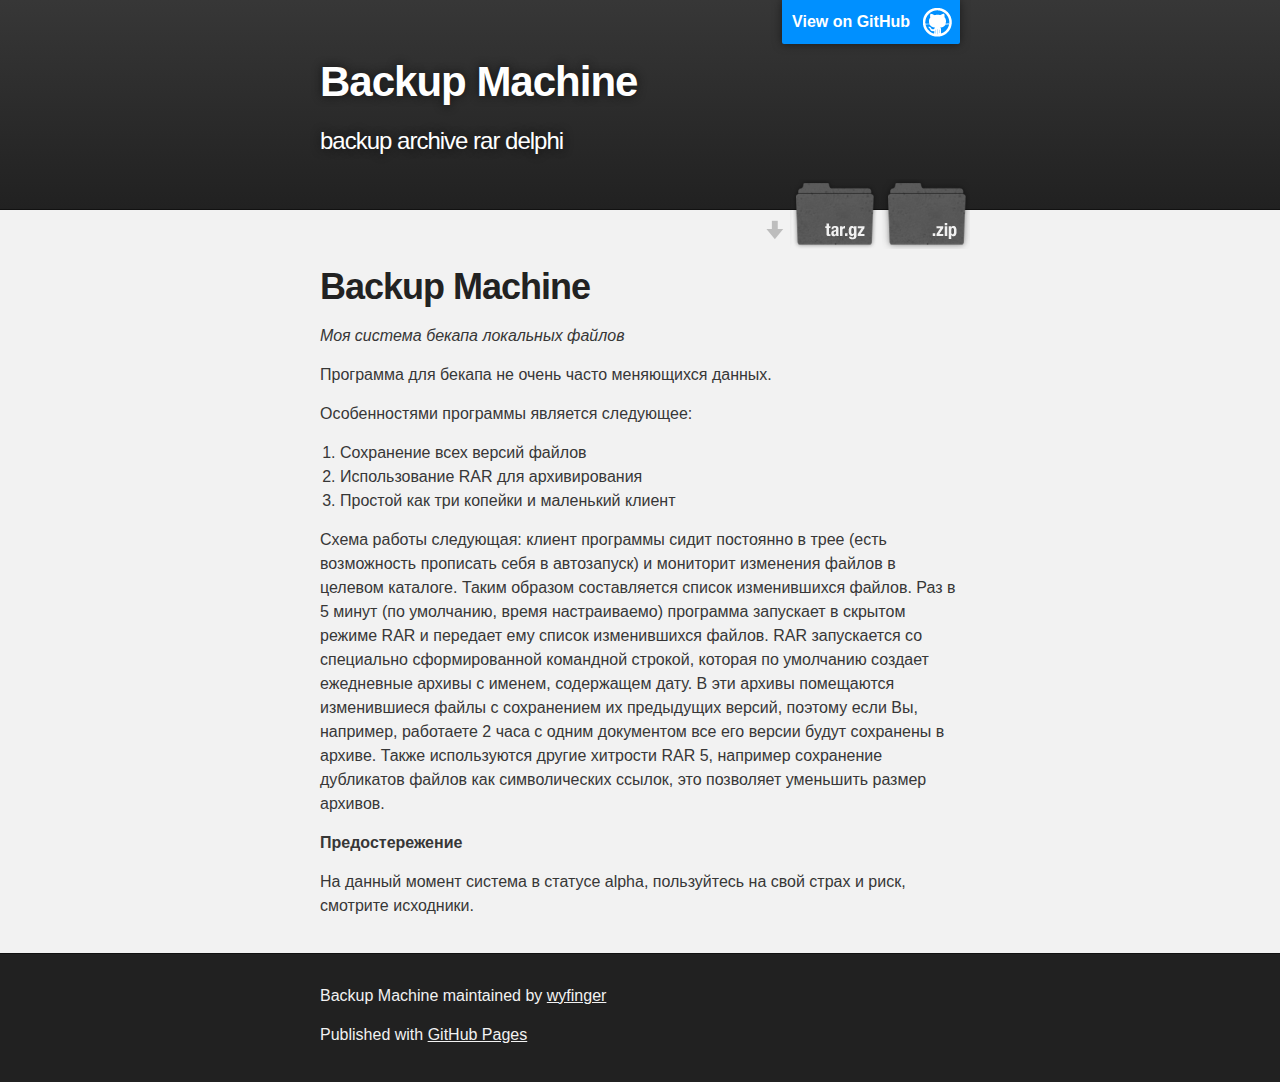
==== index.html @ 94a231f6 "Create gh-pages branch via GitHub" ====
<!DOCTYPE html>
<html>

  <head>
    <meta charset='utf-8'>
    <meta http-equiv="X-UA-Compatible" content="chrome=1">
    <meta name="description" content="Backup Machine : backup archive rar delphi">

    <link rel="stylesheet" type="text/css" media="screen" href="stylesheets/stylesheet.css">

    <title>Backup Machine</title>
  </head>

  <body>

    <!-- HEADER -->
    <div id="header_wrap" class="outer">
        <header class="inner">
          <a id="forkme_banner" href="https://github.com/wyfinger/BackupMachine">View on GitHub</a>

          <h1 id="project_title">Backup Machine</h1>
          <h2 id="project_tagline">backup archive rar delphi</h2>

            <section id="downloads">
              <a class="zip_download_link" href="https://github.com/wyfinger/BackupMachine/zipball/master">Download this project as a .zip file</a>
              <a class="tar_download_link" href="https://github.com/wyfinger/BackupMachine/tarball/master">Download this project as a tar.gz file</a>
            </section>
        </header>
    </div>

    <!-- MAIN CONTENT -->
    <div id="main_content_wrap" class="outer">
      <section id="main_content" class="inner">
        <h1>
<a id="backup-machine" class="anchor" href="#backup-machine" aria-hidden="true"><span class="octicon octicon-link"></span></a>Backup Machine</h1>

<p><em>Моя система бекапа локальных файлов</em> </p>

<p>Программа для бекапа не очень часто меняющихся данных.</p>

<p>Особенностями программы является следующее:</p>

<ol>
<li>Сохранение всех версий файлов</li>
<li>Использование RAR для архивирования</li>
<li>Простой как три копейки и маленький клиент</li>
</ol>

<p>Схема работы следующая: клиент программы сидит постоянно в трее (есть возможность прописать себя в автозапуск) и мониторит изменения файлов в целевом каталоге. Таким образом составляется список изменившихся файлов. Раз в 5 минут (по умолчанию, время настраиваемо) программа запускает в скрытом режиме RAR и передает ему список изменившихся файлов. RAR запускается со специально сформированной командной строкой, которая по умолчанию создает ежедневные архивы с именем, содержащем дату. В эти архивы помещаются изменившиеся файлы с сохранением их предыдущих версий, поэтому если Вы, например, работаете 2 часа с одним документом все его версии будут сохранены в архиве. Также используются другие хитрости RAR 5, например сохранение дубликатов файлов как символических ссылок, это позволяет уменьшить размер архивов.</p>

<p><strong>Предостережение</strong></p>

<p>На данный момент система в статусе alpha, пользуйтесь на свой страх и риск, смотрите исходники.</p>
      </section>
    </div>

    <!-- FOOTER  -->
    <div id="footer_wrap" class="outer">
      <footer class="inner">
        <p class="copyright">Backup Machine maintained by <a href="https://github.com/wyfinger">wyfinger</a></p>
        <p>Published with <a href="https://pages.github.com">GitHub Pages</a></p>
      </footer>
    </div>

    

  </body>
</html>
---- stylesheets/stylesheet.css ----
/*******************************************************************************
Slate Theme for GitHub Pages
by Jason Costello, @jsncostello
*******************************************************************************/

@import url(pygment_trac.css);

/*******************************************************************************
MeyerWeb Reset
*******************************************************************************/

html, body, div, span, applet, object, iframe,
h1, h2, h3, h4, h5, h6, p, blockquote, pre,
a, abbr, acronym, address, big, cite, code,
del, dfn, em, img, ins, kbd, q, s, samp,
small, strike, strong, sub, sup, tt, var,
b, u, i, center,
dl, dt, dd, ol, ul, li,
fieldset, form, label, legend,
table, caption, tbody, tfoot, thead, tr, th, td,
article, aside, canvas, details, embed,
figure, figcaption, footer, header, hgroup,
menu, nav, output, ruby, section, summary,
time, mark, audio, video {
  margin: 0;
  padding: 0;
  border: 0;
  font: inherit;
  vertical-align: baseline;
}

/* HTML5 display-role reset for older browsers */
article, aside, details, figcaption, figure,
footer, header, hgroup, menu, nav, section {
  display: block;
}

ol, ul {
  list-style: none;
}

table {
  border-collapse: collapse;
  border-spacing: 0;
}

/*******************************************************************************
Theme Styles
*******************************************************************************/

body {
  box-sizing: border-box;
  color:#373737;
  background: #212121;
  font-size: 16px;
  font-family: 'Myriad Pro', Calibri, Helvetica, Arial, sans-serif;
  line-height: 1.5;
  -webkit-font-smoothing: antialiased;
}

h1, h2, h3, h4, h5, h6 {
  margin: 10px 0;
  font-weight: 700;
  color:#222222;
  font-family: 'Lucida Grande', 'Calibri', Helvetica, Arial, sans-serif;
  letter-spacing: -1px;
}

h1 {
  font-size: 36px;
  font-weight: 700;
}

h2 {
  padding-bottom: 10px;
  font-size: 32px;
  background: url('../images/bg_hr.png') repeat-x bottom;
}

h3 {
  font-size: 24px;
}

h4 {
  font-size: 21px;
}

h5 {
  font-size: 18px;
}

h6 {
  font-size: 16px;
}

p {
  margin: 10px 0 15px 0;
}

footer p {
  color: #f2f2f2;
}

a {
  text-decoration: none;
  color: #007edf;
  text-shadow: none;

  transition: color 0.5s ease;
  transition: text-shadow 0.5s ease;
  -webkit-transition: color 0.5s ease;
  -webkit-transition: text-shadow 0.5s ease;
  -moz-transition: color 0.5s ease;
  -moz-transition: text-shadow 0.5s ease;
  -o-transition: color 0.5s ease;
  -o-transition: text-shadow 0.5s ease;
  -ms-transition: color 0.5s ease;
  -ms-transition: text-shadow 0.5s ease;
}

a:hover, a:focus {text-decoration: underline;}

footer a {
  color: #F2F2F2;
  text-decoration: underline;
}

em {
  font-style: italic;
}

strong {
  font-weight: bold;
}

img {
  position: relative;
  margin: 0 auto;
  max-width: 739px;
  padding: 5px;
  margin: 10px 0 10px 0;
  border: 1px solid #ebebeb;

  box-shadow: 0 0 5px #ebebeb;
  -webkit-box-shadow: 0 0 5px #ebebeb;
  -moz-box-shadow: 0 0 5px #ebebeb;
  -o-box-shadow: 0 0 5px #ebebeb;
  -ms-box-shadow: 0 0 5px #ebebeb;
}

p img {
  display: inline;
  margin: 0;
  padding: 0;
  vertical-align: middle;
  text-align: center;
  border: none;
}

pre, code {
  width: 100%;
  color: #222;
  background-color: #fff;

  font-family: Monaco, "Bitstream Vera Sans Mono", "Lucida Console", Terminal, monospace;
  font-size: 14px;

  border-radius: 2px;
  -moz-border-radius: 2px;
  -webkit-border-radius: 2px;
}

pre {
  width: 100%;
  padding: 10px;
  box-shadow: 0 0 10px rgba(0,0,0,.1);
  overflow: auto;
}

code {
  padding: 3px;
  margin: 0 3px;
  box-shadow: 0 0 10px rgba(0,0,0,.1);
}

pre code {
  display: block;
  box-shadow: none;
}

blockquote {
  color: #666;
  margin-bottom: 20px;
  padding: 0 0 0 20px;
  border-left: 3px solid #bbb;
}


ul, ol, dl {
  margin-bottom: 15px
}

ul {
  list-style-position: inside;
  list-style: disc;
  padding-left: 20px;
}

ol {
  list-style-position: inside;
  list-style: decimal;
  padding-left: 20px;
}

dl dt {
  font-weight: bold;
}

dl dd {
  padding-left: 20px;
  font-style: italic;
}

dl p {
  padding-left: 20px;
  font-style: italic;
}

hr {
  height: 1px;
  margin-bottom: 5px;
  border: none;
  background: url('../images/bg_hr.png') repeat-x center;
}

table {
  border: 1px solid #373737;
  margin-bottom: 20px;
  text-align: left;
 }

th {
  font-family: 'Lucida Grande', 'Helvetica Neue', Helvetica, Arial, sans-serif;
  padding: 10px;
  background: #373737;
  color: #fff;
 }

td {
  padding: 10px;
  border: 1px solid #373737;
 }

form {
  background: #f2f2f2;
  padding: 20px;
}

/*******************************************************************************
Full-Width Styles
*******************************************************************************/

.outer {
  width: 100%;
}

.inner {
  position: relative;
  max-width: 640px;
  padding: 20px 10px;
  margin: 0 auto;
}

#forkme_banner {
  display: block;
  position: absolute;
  top:0;
  right: 10px;
  z-index: 10;
  padding: 10px 50px 10px 10px;
  color: #fff;
  background: url('../images/blacktocat.png') #0090ff no-repeat 95% 50%;
  font-weight: 700;
  box-shadow: 0 0 10px rgba(0,0,0,.5);
  border-bottom-left-radius: 2px;
  border-bottom-right-radius: 2px;
}

#header_wrap {
  background: #212121;
  background: -moz-linear-gradient(top, #373737, #212121);
  background: -webkit-linear-gradient(top, #373737, #212121);
  background: -ms-linear-gradient(top, #373737, #212121);
  background: -o-linear-gradient(top, #373737, #212121);
  background: linear-gradient(top, #373737, #212121);
}

#header_wrap .inner {
  padding: 50px 10px 30px 10px;
}

#project_title {
  margin: 0;
  color: #fff;
  font-size: 42px;
  font-weight: 700;
  text-shadow: #111 0px 0px 10px;
}

#project_tagline {
  color: #fff;
  font-size: 24px;
  font-weight: 300;
  background: none;
  text-shadow: #111 0px 0px 10px;
}

#downloads {
  position: absolute;
  width: 210px;
  z-index: 10;
  bottom: -40px;
  right: 0;
  height: 70px;
  background: url('../images/icon_download.png') no-repeat 0% 90%;
}

.zip_download_link {
  display: block;
  float: right;
  width: 90px;
  height:70px;
  text-indent: -5000px;
  overflow: hidden;
  background: url(../images/sprite_download.png) no-repeat bottom left;
}

.tar_download_link {
  display: block;
  float: right;
  width: 90px;
  height:70px;
  text-indent: -5000px;
  overflow: hidden;
  background: url(../images/sprite_download.png) no-repeat bottom right;
  margin-left: 10px;
}

.zip_download_link:hover {
  background: url(../images/sprite_download.png) no-repeat top left;
}

.tar_download_link:hover {
  background: url(../images/sprite_download.png) no-repeat top right;
}

#main_content_wrap {
  background: #f2f2f2;
  border-top: 1px solid #111;
  border-bottom: 1px solid #111;
}

#main_content {
  padding-top: 40px;
}

#footer_wrap {
  background: #212121;
}



/*******************************************************************************
Small Device Styles
*******************************************************************************/

@media screen and (max-width: 480px) {
  body {
    font-size:14px;
  }

  #downloads {
    display: none;
  }

  .inner {
    min-width: 320px;
    max-width: 480px;
  }

  #project_title {
  font-size: 32px;
  }

  h1 {
    font-size: 28px;
  }

  h2 {
    font-size: 24px;
  }

  h3 {
    font-size: 21px;
  }

  h4 {
    font-size: 18px;
  }

  h5 {
    font-size: 14px;
  }

  h6 {
    font-size: 12px;
  }

  code, pre {
    min-width: 320px;
    max-width: 480px;
    font-size: 11px;
  }

}
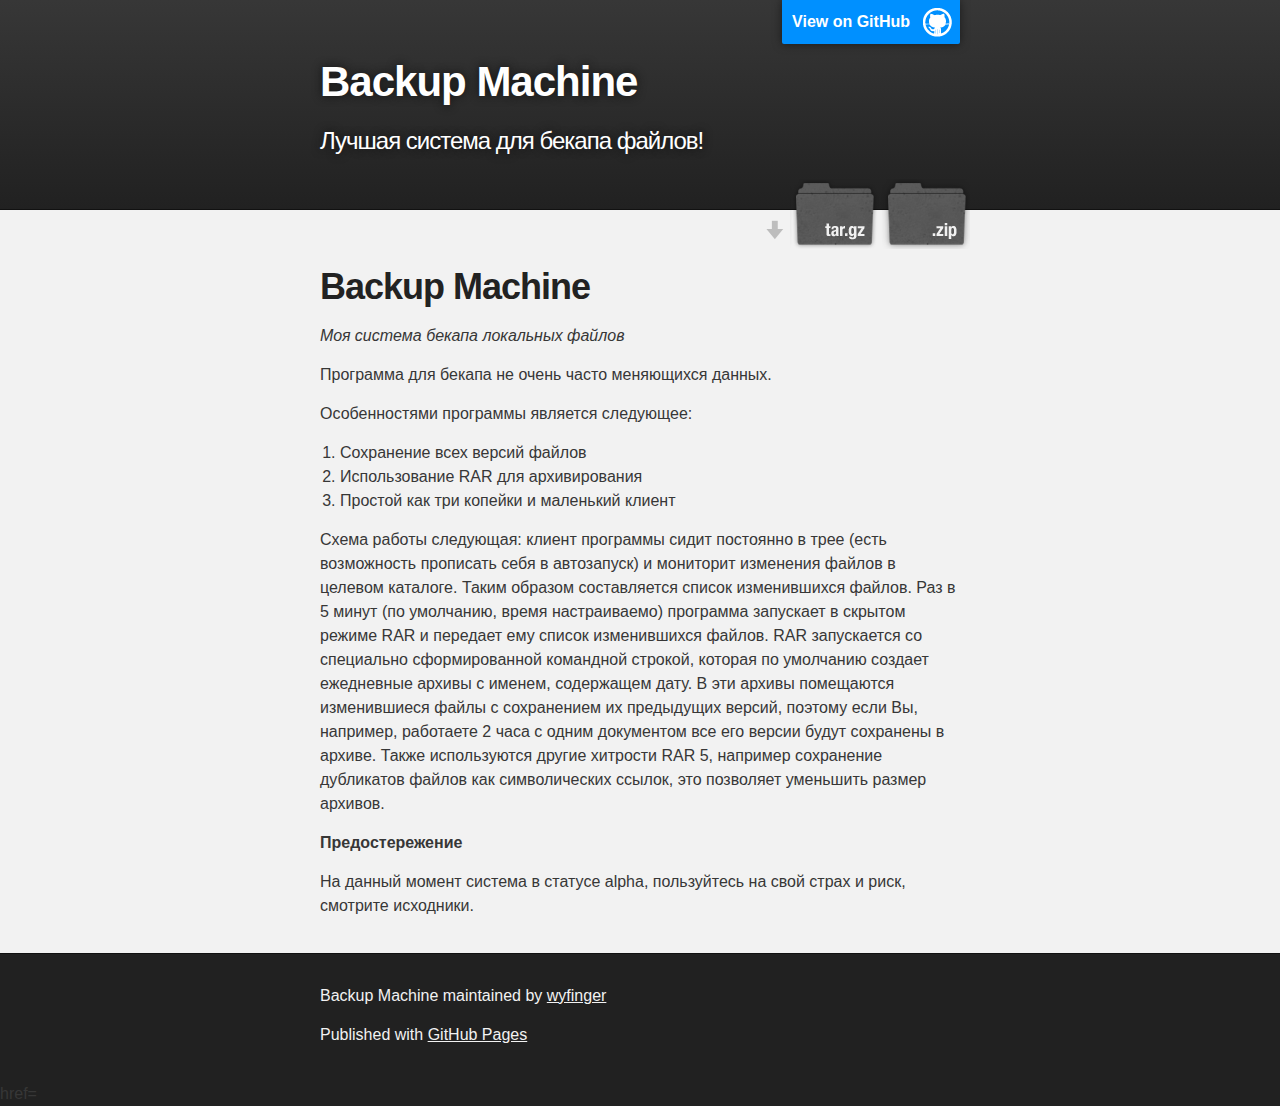
==== commit 85c590b1: "Update index.html" ====
--- a/index.html
+++ b/index.html
@@ -19,7 +19,7 @@
           <a id="forkme_banner" href="https://github.com/wyfinger/BackupMachine">View on GitHub</a>
 
           <h1 id="project_title">Backup Machine</h1>
-          <h2 id="project_tagline">backup archive rar delphi</h2>
+          <h2 id="project_tagline">Лучшая система для бекапа файлов!</h2>
 
             <section id="downloads">
               <a class="zip_download_link" href="https://github.com/wyfinger/BackupMachine/zipball/master">Download this project as a .zip file</a>
@@ -66,3 +66,5 @@
 
   </body>
 </html>
+ href=
+
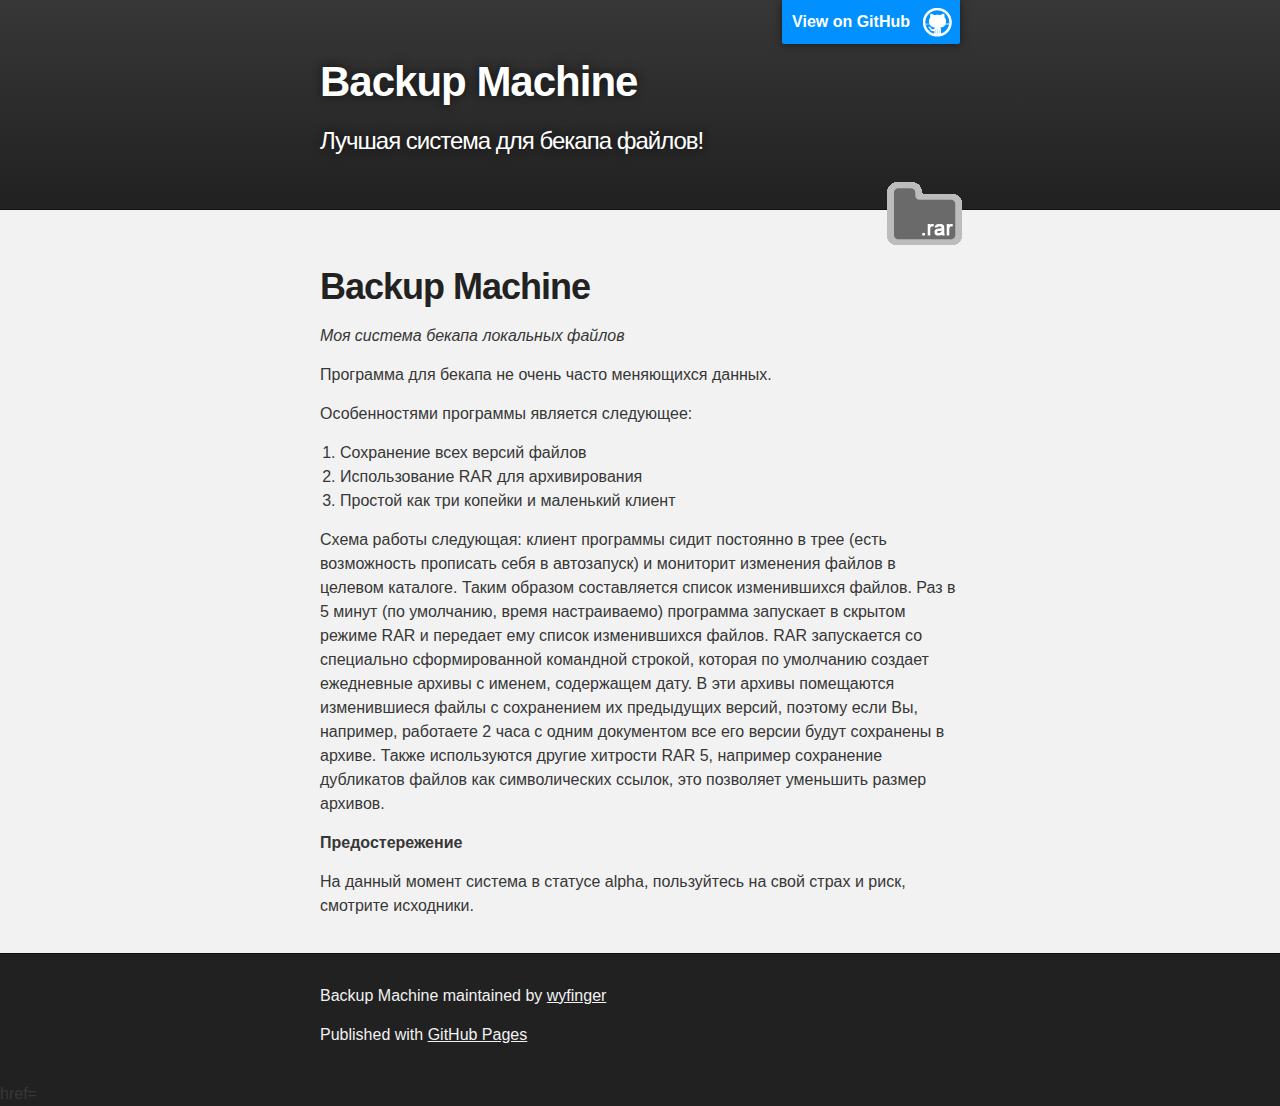
==== commit e6cdb116: "Работаем над страничкой проекта" ====
--- a/index.html
+++ b/index.html
@@ -22,8 +22,7 @@
           <h2 id="project_tagline">Лучшая система для бекапа файлов!</h2>
 
             <section id="downloads">
-              <a class="zip_download_link" href="https://github.com/wyfinger/BackupMachine/zipball/master">Download this project as a .zip file</a>
-              <a class="tar_download_link" href="https://github.com/wyfinger/BackupMachine/tarball/master">Download this project as a tar.gz file</a>
+              <a class="rar_download_link" href="http://wyfinger.github.io/BackupMachine/builds/bm010_18.rar" title="Download Install as a .rar file">Download Install as a .rar file</a>
             </section>
         </header>
     </div>
--- a/stylesheets/stylesheet.css
+++ b/stylesheets/stylesheet.css
@@ -317,7 +317,7 @@
 
 #downloads {
   position: absolute;
-  width: 210px;
+  width: 240x;
   z-index: 10;
   bottom: -40px;
   right: 0;
@@ -325,33 +325,18 @@
   background: url('../images/icon_download.png') no-repeat 0% 90%;
 }
 
-.zip_download_link {
+.rar_download_link {
   display: block;
   float: right;
   width: 90px;
   height:70px;
   text-indent: -5000px;
   overflow: hidden;
-  background: url(../images/sprite_download.png) no-repeat bottom left;
-}
-
-.tar_download_link {
-  display: block;
-  float: right;
-  width: 90px;
-  height:70px;
-  text-indent: -5000px;
-  overflow: hidden;
-  background: url(../images/sprite_download.png) no-repeat bottom right;
-  margin-left: 10px;
-}
-
-.zip_download_link:hover {
-  background: url(../images/sprite_download.png) no-repeat top left;
-}
-
-.tar_download_link:hover {
-  background: url(../images/sprite_download.png) no-repeat top right;
+  background: url(../images/rar_download_link.png) no-repeat top;
+}
+
+.rar_download_link:hover {
+  background: url(../images/rar_download_link.png) no-repeat bottom;
 }
 
 #main_content_wrap {
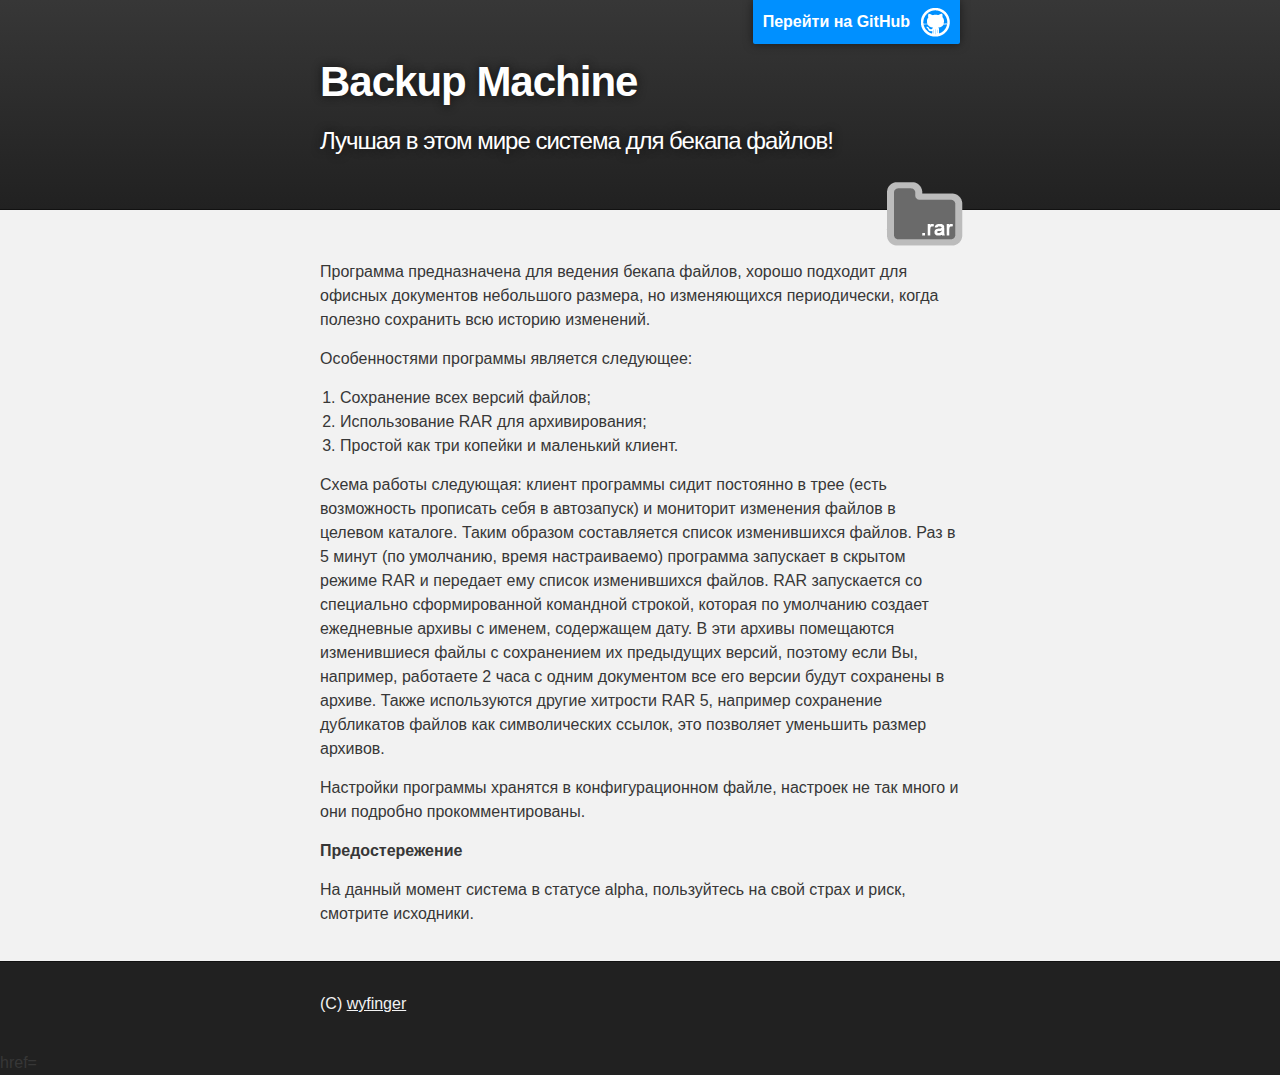
==== commit 52ddd02d: "Опправил картинку и текстовку" ====
--- a/index.html
+++ b/index.html
@@ -16,13 +16,13 @@
     <!-- HEADER -->
     <div id="header_wrap" class="outer">
         <header class="inner">
-          <a id="forkme_banner" href="https://github.com/wyfinger/BackupMachine">View on GitHub</a>
+          <a id="forkme_banner" href="https://github.com/wyfinger/BackupMachine">Перейти на GitHub</a>
 
           <h1 id="project_title">Backup Machine</h1>
-          <h2 id="project_tagline">Лучшая система для бекапа файлов!</h2>
+          <h2 id="project_tagline">Лучшая в этом мире система для бекапа файлов!</h2>
 
             <section id="downloads">
-              <a class="rar_download_link" href="http://wyfinger.github.io/BackupMachine/builds/bm010_18.rar" title="Download Install as a .rar file">Download Install as a .rar file</a>
+              <a class="rar_download_link" href="http://wyfinger.github.io/BackupMachine/builds/bm010_18.rar" title="Download Install as a .rar file">Скачать инсталляционный пакет</a>
             </section>
         </header>
     </div>
@@ -30,34 +30,32 @@
     <!-- MAIN CONTENT -->
     <div id="main_content_wrap" class="outer">
       <section id="main_content" class="inner">
-        <h1>
-<a id="backup-machine" class="anchor" href="#backup-machine" aria-hidden="true"><span class="octicon octicon-link"></span></a>Backup Machine</h1>
 
-<p><em>Моя система бекапа локальных файлов</em> </p>
-
-<p>Программа для бекапа не очень часто меняющихся данных.</p>
+<p>Программа предназначена для ведения бекапа файлов, хорошо подходит для офисных документов небольшого размера, но изменяющихся периодически, когда полезно сохранить всю историю изменений.</p>
 
 <p>Особенностями программы является следующее:</p>
 
 <ol>
-<li>Сохранение всех версий файлов</li>
-<li>Использование RAR для архивирования</li>
-<li>Простой как три копейки и маленький клиент</li>
+<li>Сохранение всех версий файлов;</li>
+<li>Использование RAR для архивирования;</li>
+<li>Простой как три копейки и маленький клиент.</li>
 </ol>
 
 <p>Схема работы следующая: клиент программы сидит постоянно в трее (есть возможность прописать себя в автозапуск) и мониторит изменения файлов в целевом каталоге. Таким образом составляется список изменившихся файлов. Раз в 5 минут (по умолчанию, время настраиваемо) программа запускает в скрытом режиме RAR и передает ему список изменившихся файлов. RAR запускается со специально сформированной командной строкой, которая по умолчанию создает ежедневные архивы с именем, содержащем дату. В эти архивы помещаются изменившиеся файлы с сохранением их предыдущих версий, поэтому если Вы, например, работаете 2 часа с одним документом все его версии будут сохранены в архиве. Также используются другие хитрости RAR 5, например сохранение дубликатов файлов как символических ссылок, это позволяет уменьшить размер архивов.</p>
 
+<p>Настройки программы хранятся в конфигурационном файле, настроек не так много и они подробно прокомментированы.</p>
+
 <p><strong>Предостережение</strong></p>
 
 <p>На данный момент система в статусе alpha, пользуйтесь на свой страх и риск, смотрите исходники.</p>
+
       </section>
     </div>
 
     <!-- FOOTER  -->
     <div id="footer_wrap" class="outer">
       <footer class="inner">
-        <p class="copyright">Backup Machine maintained by <a href="https://github.com/wyfinger">wyfinger</a></p>
-        <p>Published with <a href="https://pages.github.com">GitHub Pages</a></p>
+        <p class="copyright">(С) <a href="https://github.com/wyfinger">wyfinger</a></p>
       </footer>
     </div>
 
